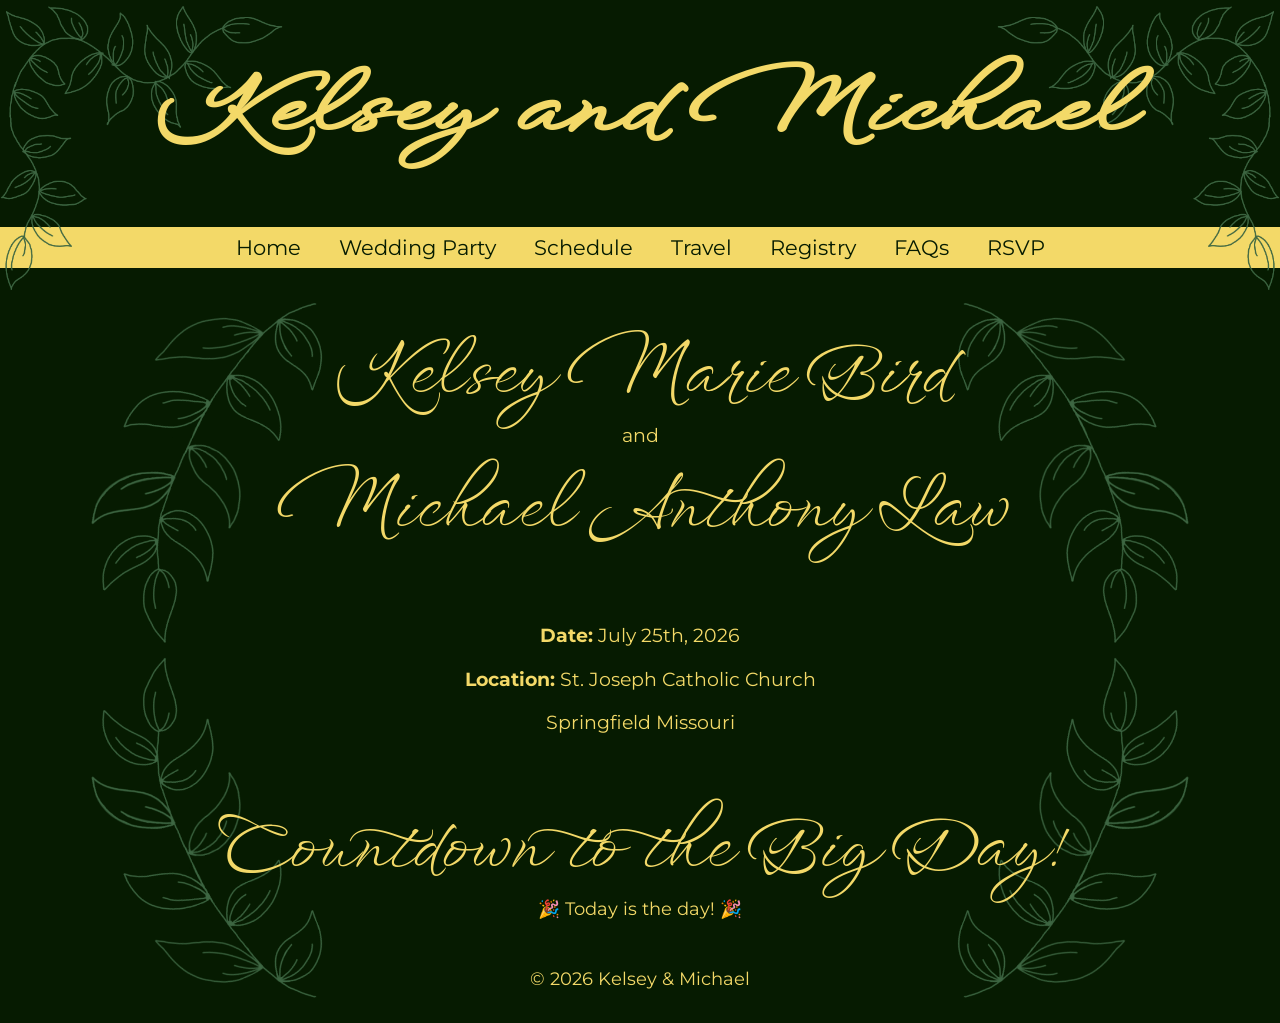
==== index.html @ 316d90f5 "add image to all headers" ====
<!DOCTYPE html>
<html lang="en">
<head>
  <meta charset="UTF-8">
  <title>Kelsey & Michael Wedding</title>
  <!-- google fonts -->
  <!-- Montserrat (sans‑serif for body & headings) -->
  <link href="https://fonts.googleapis.com/css2?family=Montserrat:wght@400;700" rel="stylesheet">

  <!-- Windsong (script for fancy headings) -->
  <link href="https://fonts.googleapis.com/css2?family=WindSong:wght@400;500" rel="stylesheet">

  <link rel="stylesheet" href="css/styles.css">
</head>
<body>

<header class="site-header">
  <img src="images/top-left.png" class="corner top-left" alt="">
  <img src="images/top-right.png" class="corner top-right" alt="">
  <h1>Kelsey and Michael</h1>
</header>

<nav>
  <a href="index.html">Home</a>
  <a href="party.html">Wedding Party</a>
  <a href="schedule.html">Schedule</a>
  <a href="travel.html">Travel</a>
  <a href="registry.html">Registry</a>
  <a href="facts.html">FAQs</a>
  <a href="rsvp.html">RSVP</a>
</nav>

<div class="page-wrapper">
  <main>
    <section class="title">
      <h2>Kelsey Marie Bird</h2>
      <p>and</p>
      <h2>Michael Anthony Law</h2>
    </section>
  
    <section>
      <p><strong>Date:</strong> July 25th, 2026</p>
      <p><strong>Location:</strong> St. Joseph Catholic Church</p>
      <p>Springfield Missouri</p>
    </section>

    <section id= "countdown-section" class="countdown-section">
      <h2>Countdown to the Big Day!</h2>
	<div id="countdown">
	  <span id="days">0</span> days
	  <span id="hours">0</span> hours
	  <span id="minutes">0</span> minutes
	  <span id="seconds">0</span> seconds
        </div>
    </section>

  </main>

  <footer>
    <p>© 2026 Kelsey & Michael</p>
  </footer>

  <img src="images/half-leaf-left.png" class="corner left" alt="">
  <img src="images/half-leaf-right.png" class="corner right" alt="">
</div>

<script src="js/script.js"></script>
</body>
</html>
---- css/styles.css ----
html {
  font-size: 16px;
}

body {
  font-family: 'Montserrat', sans-serif;
  margin: 0;
  background-color: #061B01;
  font-size: 1.1rem;
}

header {
  font-family: 'WindSong', cursive;
  font-size: 2.5rem;
  font-weight: 400;
  background-color: #061B01;
  text-align: center;
  color: #F3D968;
  margin-top: 0.25rem;
  margin-bottom: 0.25rem;
}

nav {
  font-size: 1.3rem;
  background-color: #F3D968;
  padding: 0.5rem;
  text-align: center;
}

nav a {
  color: #061B01;
  margin: 0 1rem;
  text-decoration: none;
}

nav a:hover {
  text-decoration: underline;
}

main {
  padding: 1rem;
  text-align: center;
  color: #F3D968;
}

.title {
  padding: 3rem;
}

.title h2 {
  margin-bottom: 0.01rem;
  margin-top: 0.01rem;
}

.title p {
  margin-top: 0.01rem;
  font-size: 1.2rem;
}

main h2 {
  font-family: 'WindSong', cursive;
  font-weight: 400;
  font-size: 4rem;
  display: inline-block;
  transform: scaleY(1.2);
}

.countdown-section h2 {
  margin-bottom: 0.1rem;
}

main p {
  font-size: 1.2rem;
}

.bridal-party {
  display: grid;
  grid-template-columns: repeat(2, 1fr); /* 2 columns */
  gap: 2rem; /* space between columns and rows */
  justify-items: center; /* centers each member horizontally */
  margin: 2rem 0; /* vertical spacing around the section */
}

.member h2 {
  margin-top: 0.5rem;
  margin-bottom: 0.5rem;
  font-family: 'WindSong', cursive;
  font-size: 3rem;
  color: #F3D968;
}

.member p {
  margin-top: 0.1rem;
  font-family: 'Montserrat', sans-serif;
  font-size: 2rem;
  color: #F3D968;
}

h1 {
  font-family: 'WindSong', cursive;
  display: inline-block;
  transform: scaleX(1.2)
}

.page-wrapper {
  position: relative;
}

.corner {
  position: absolute;
  opacity: 1;
  pointer-events: none;
  /* max-width: 300px; */
  width: 46rem;
  z-index: -1;
}

.corner.left {
  bottom: 0;
  left: 2.1875rem;
}

.corner.right {
  bottom: 0;
  right: 2.1875rem;
}

.corner.left-side {
  bottom: 0;
  left: 0;
  width: 60rem;
}

.corner.right-side {
  bottom: 0;
  right: 0;
  width: 60rem;
}

.site-header {
  position: relative; /* needed for absolute positioning inside */
  text-align: center;
}

.corner.top-right {
  top: 0;             /* position at the top instead of bottom */
  right: 0;          /* center horizontally */
  width: 46rem;       /* bigger than the bottom corners */
  z-index: 0;
}

.corner.top-left {
  top: 0;
  left: 0;
  width: 46rem;
  z-index: 0;
}

.center-image {
  position: relative;
}

.middle-image {
  position: absolute;
  top: 50%;
  left: 50%;
  transform: translate(-45%, -50%);
  height: auto;
  z-index: -1;
  width: 65%;
  height: auto;
}

.registry {
  text-align: center;
  padding: 4rem 2rem;
}

.registry-button {
  display: inline-block;
  margin-top: 2rem;
  padding: 1rem 2.5rem;
  font-family: 'Montserrat', sans-serif;
  font-size: 2rem;
  background-color: #F3D968; /* match your palette */
  color: #061B01;
  text-decoration: none;
  border-radius: 10px;
}

.registry-button:hover {
  opacity: 0.9;
}


footer {
  text-align: center;
  padding: 1rem;
  color: #F3D968;
}
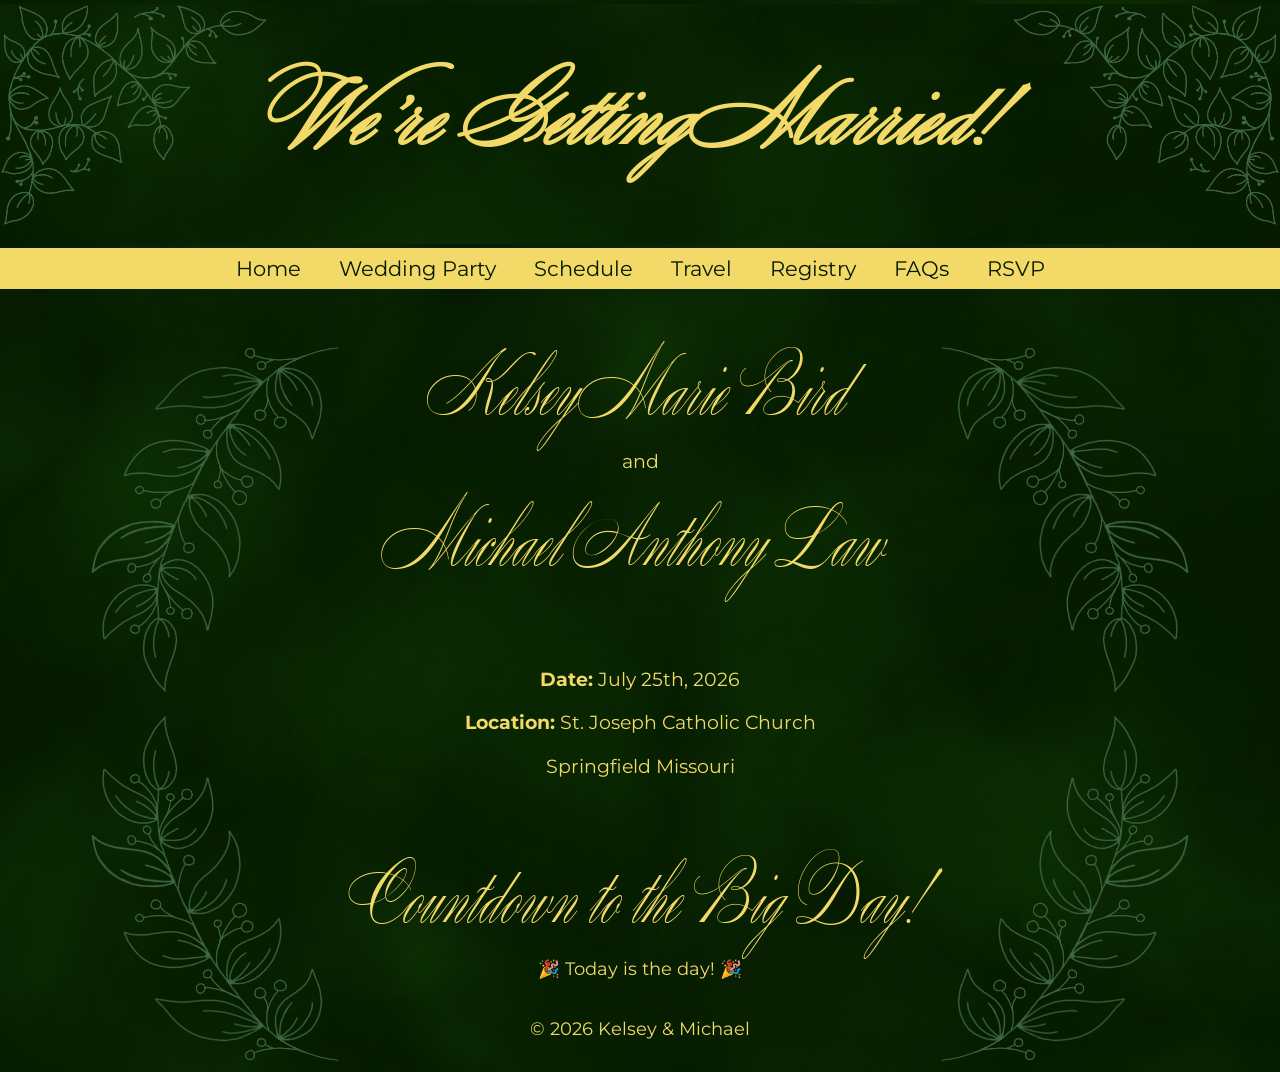
==== commit 4d938eba: "edits" ====
--- a/index.html
+++ b/index.html
@@ -17,7 +17,7 @@
 <header class="site-header">
   <img src="images/top-left.png" class="corner top-left" alt="">
   <img src="images/top-right.png" class="corner top-right" alt="">
-  <h1>Kelsey and Michael</h1>
+  <h1>We're Getting Married!</h1>
 </header>
 
 <nav>
--- a/css/styles.css
+++ b/css/styles.css
@@ -1,3 +1,10 @@
+@font-face {
+  font-family: 'Mozart';
+  src: url('../fonts/mozart.ttf') format('truetype');
+  font-weight: 400;
+  font-style: normal;
+}
+
 html {
   font-size: 16px;
 }
@@ -7,10 +14,15 @@
   margin: 0;
   background-color: #061B01;
   font-size: 1.1rem;
+
+  background-image: url("../images/bg-full.png");
+  background-repeat: no-repeat;
+  background-position: center;
+  background-size: cover; /* fills whole site, distortion allowed */
 }
 
 header {
-  font-family: 'WindSong', cursive;
+  font-family: 'Mozart', cursive;
   font-size: 2.5rem;
   font-weight: 400;
   background-color: #061B01;
@@ -18,6 +30,11 @@
   color: #F3D968;
   margin-top: 0.25rem;
   margin-bottom: 0.25rem;
+
+  background-image: url("../images/bg-full.png");
+  background-repeat: no-repeat;
+  background-position: center;
+  background-size: cover; /* fills whole site, distortion allowed */
 }
 
 nav {
@@ -38,7 +55,7 @@
 }
 
 main {
-  padding: 1rem;
+  padding: 0.3rem;
   text-align: center;
   color: #F3D968;
 }
@@ -58,7 +75,7 @@
 }
 
 main h2 {
-  font-family: 'WindSong', cursive;
+  font-family: 'Mozart', cursive;
   font-weight: 400;
   font-size: 4rem;
   display: inline-block;
@@ -81,10 +98,17 @@
   margin: 2rem 0; /* vertical spacing around the section */
 }
 
+.member h1 {
+  margin-top: 0.5rem;
+  margin-bottom: 1rem;
+  font-family: 'Mozart', cursive;
+  font-size: 3.7rem;
+  color: #F3D968;
+}
 .member h2 {
   margin-top: 0.5rem;
   margin-bottom: 0.5rem;
-  font-family: 'WindSong', cursive;
+  font-family: 'Mozart', cursive;
   font-size: 3rem;
   color: #F3D968;
 }
@@ -97,13 +121,45 @@
 }
 
 h1 {
-  font-family: 'WindSong', cursive;
+  font-family: 'Mozart', cursive;
   display: inline-block;
   transform: scaleX(1.2)
 }
 
 .page-wrapper {
   position: relative;
+}
+
+.honor h2 {
+  margin-top: 2rem;
+  font-family: 'Mozart', cursive;
+  font-size: 3rem;
+  color: #F3D968;
+}
+
+.honor p {
+  margin-top: 0.1rem;
+  font-family: 'Montserrat', sans-serif;
+  font-size: 2rem;
+  color: #F3D968;
+}
+
+.travel {
+  position: relative;
+}
+
+.travel p {
+  font-family: 'Montserrat', sans-serif;
+  font-size: 1.3rem;
+  margin-bottom: 2rem;
+}
+
+.travel h2 {
+  font-family: 'Mozart', cursive;
+  font-size: 3.5rem;
+  margin-top: 2rem;
+  margin-bottom: 1rem;
+  display: block;
 }
 
 .corner {
@@ -128,13 +184,13 @@
 .corner.left-side {
   bottom: 0;
   left: 0;
-  width: 60rem;
+  width: 50rem;
 }
 
 .corner.right-side {
   bottom: 0;
   right: 0;
-  width: 60rem;
+  width: 50rem;
 }
 
 .site-header {
@@ -145,14 +201,14 @@
 .corner.top-right {
   top: 0;             /* position at the top instead of bottom */
   right: 0;          /* center horizontally */
-  width: 46rem;       /* bigger than the bottom corners */
+  width: 43rem;       /* bigger than the bottom corners */
   z-index: 0;
 }
 
 .corner.top-left {
   top: 0;
   left: 0;
-  width: 46rem;
+  width: 43rem;
   z-index: 0;
 }
 
@@ -164,11 +220,69 @@
   position: absolute;
   top: 50%;
   left: 50%;
-  transform: translate(-45%, -50%);
+  transform: translate(-45%, -55%);
   height: auto;
   z-index: -1;
   width: 65%;
+}
+
+.reg-top,
+.reg-bottom {
+  display: block;
+  margin-left: auto;
+  margin-right: auto;
+  width: 60rem;     /* adjust size here */
   height: auto;
+}
+
+.corner.side-right {
+  top: 0;
+  right: 0;
+  width: 20rem;
+  z-index: -1;
+}
+
+.corner.side-left {
+  top: 0;
+  left: 0;
+  width: 20rem;
+  z-index: -1;
+}
+
+.corner.trav-left {
+  top: 0;
+  bottom: 0;
+  left: 0;
+  height: 100%;
+  width: auto;
+  z-index: -1;
+}
+
+.corner.trav-right {
+  top: 0;
+  bottom: 0;
+  right: 0;
+  height: 100%;
+  width: auto;
+  z-index: -1;
+}
+
+.corner.faq-left {
+  top: 0;
+  bottom: 0;
+  left: 0;
+  height: 100%;
+  width: auto;
+  z-index: -1;
+}
+
+.corner.faq-right {
+  top: 0;
+  bottom: 0;
+  right: 0;
+  height: 100%;
+  width: auto;
+  z-index: -1;
 }
 
 .registry {
@@ -192,6 +306,42 @@
   opacity: 0.9;
 }
 
+.rsvp {
+  text-align: center;
+  padding: 4rem 2rem;
+}
+
+.rsvp-button {
+  display: inline-block;
+  margin-top: 2rem;
+  padding: 1rem 2.5rem;
+  font-family: 'Montserrat', sans-serif;
+  font-size: 2rem;
+  background-color: #F3D968; /* match your palette */
+  color: #061B01;
+  text-decoration: none;
+  border-radius: 10px;
+}
+
+.rsvp-button:hover {
+  opacity: 0.9;
+}
+
+.map-button {
+  display: inline-block;
+  margin-top: 1rem;
+  padding: 1rem 2rem;
+  font-family: 'Montserrat', sans-serif;
+  font-size: 1rem;
+  background-color: #F3D968;
+  color: #061B01;
+  text-decoration: none;
+  border-radius: 10px;
+}
+
+.map-button:hover {
+  opacity: 0.9;
+}
 
 footer {
   text-align: center;
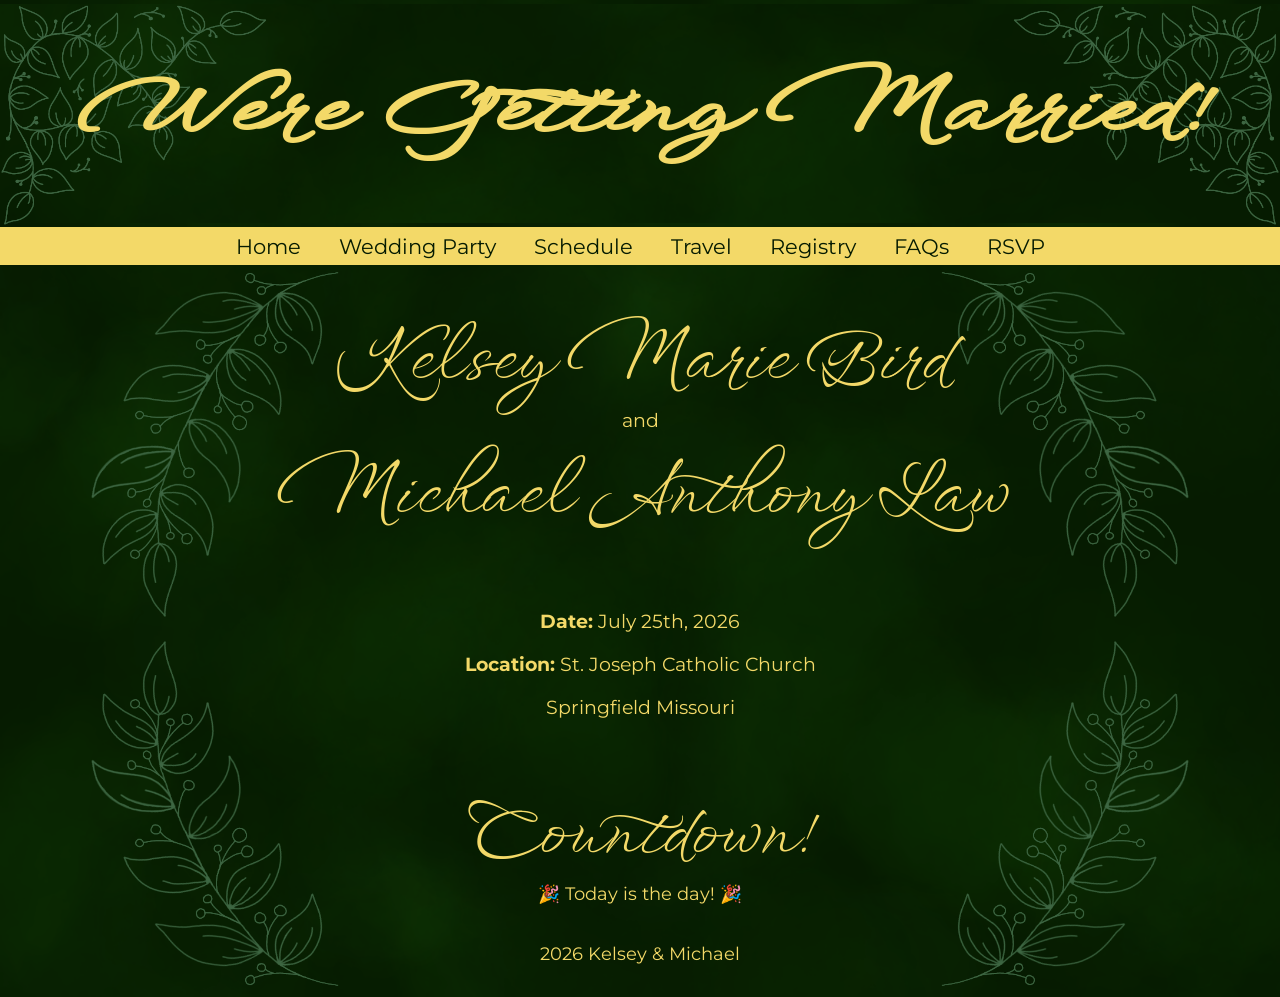
==== commit d6f00113: "fix header" ====
--- a/index.html
+++ b/index.html
@@ -45,7 +45,7 @@
     </section>
 
     <section id= "countdown-section" class="countdown-section">
-      <h2>Countdown to the Big Day!</h2>
+      <h2>Countdown!</h2>
 	<div id="countdown">
 	  <span id="days">0</span> days
 	  <span id="hours">0</span> hours
@@ -57,7 +57,7 @@
   </main>
 
   <footer>
-    <p>© 2026 Kelsey & Michael</p>
+    <p>2026 Kelsey & Michael</p>
   </footer>
 
   <img src="images/half-leaf-left.png" class="corner left" alt="">
--- a/css/styles.css
+++ b/css/styles.css
@@ -22,7 +22,7 @@
 }
 
 header {
-  font-family: 'Mozart', cursive;
+  font-family: 'WindSong', cursive;
   font-size: 2.5rem;
   font-weight: 400;
   background-color: #061B01;
@@ -30,6 +30,7 @@
   color: #F3D968;
   margin-top: 0.25rem;
   margin-bottom: 0.25rem;
+  /* letter-spacing: 1.25em; */
 
   background-image: url("../images/bg-full.png");
   background-repeat: no-repeat;
@@ -40,7 +41,7 @@
 nav {
   font-size: 1.3rem;
   background-color: #F3D968;
-  padding: 0.5rem;
+  padding: 0.4rem;
   text-align: center;
 }
 
@@ -75,7 +76,7 @@
 }
 
 main h2 {
-  font-family: 'Mozart', cursive;
+  font-family: 'WindSong', cursive;
   font-weight: 400;
   font-size: 4rem;
   display: inline-block;
@@ -101,14 +102,14 @@
 .member h1 {
   margin-top: 0.5rem;
   margin-bottom: 1rem;
-  font-family: 'Mozart', cursive;
+  font-family: 'WindSong', cursive;
   font-size: 3.7rem;
   color: #F3D968;
 }
 .member h2 {
   margin-top: 0.5rem;
   margin-bottom: 0.5rem;
-  font-family: 'Mozart', cursive;
+  font-family: 'WindSong', cursive;
   font-size: 3rem;
   color: #F3D968;
 }
@@ -121,7 +122,7 @@
 }
 
 h1 {
-  font-family: 'Mozart', cursive;
+  font-family: 'WindSong', cursive;
   display: inline-block;
   transform: scaleX(1.2)
 }
@@ -132,7 +133,7 @@
 
 .honor h2 {
   margin-top: 2rem;
-  font-family: 'Mozart', cursive;
+  font-family: 'WindSong', cursive;
   font-size: 3rem;
   color: #F3D968;
 }
@@ -155,7 +156,7 @@
 }
 
 .travel h2 {
-  font-family: 'Mozart', cursive;
+  font-family: 'WindSong', cursive;
   font-size: 3.5rem;
   margin-top: 2rem;
   margin-bottom: 1rem;
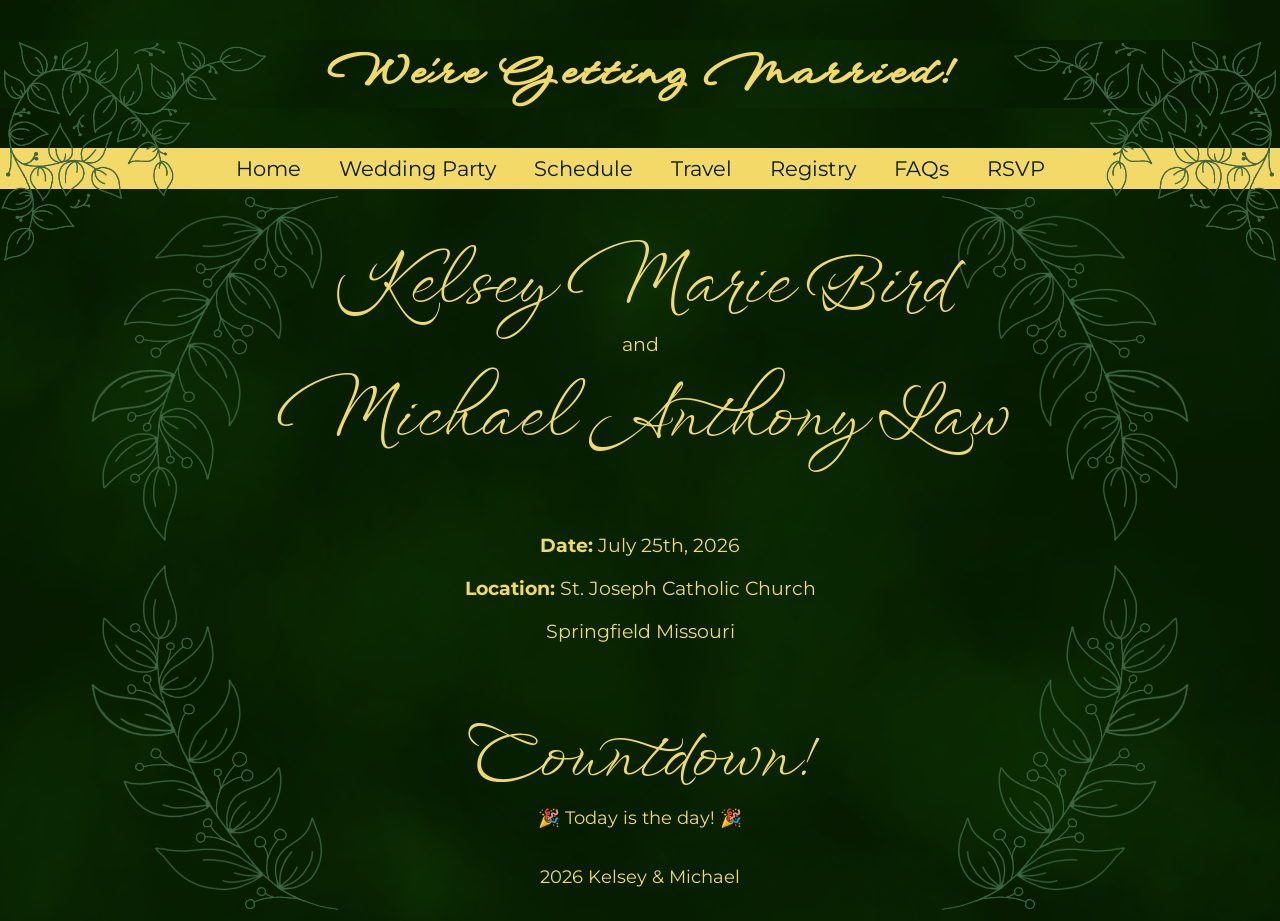
==== commit 97fc9c9a: "header change" ====
--- a/index.html
+++ b/index.html
@@ -17,7 +17,7 @@
 <header class="site-header">
   <img src="images/top-left.png" class="corner top-left" alt="">
   <img src="images/top-right.png" class="corner top-right" alt="">
-  <h1>We're Getting Married!</h1>
+  <h2>We're Getting Married!</h2>
 </header>
 
 <nav>
--- a/css/styles.css
+++ b/css/styles.css
@@ -23,14 +23,14 @@
 
 header {
   font-family: 'WindSong', cursive;
-  font-size: 2.5rem;
+  font-size: 2rem;
   font-weight: 400;
   background-color: #061B01;
   text-align: center;
   color: #F3D968;
   margin-top: 0.25rem;
   margin-bottom: 0.25rem;
-  /* letter-spacing: 1.25em; */
+  letter-spacing: 0.075em;
 
   background-image: url("../images/bg-full.png");
   background-repeat: no-repeat;
@@ -41,7 +41,7 @@
 nav {
   font-size: 1.3rem;
   background-color: #F3D968;
-  padding: 0.4rem;
+  padding: 0.5rem;
   text-align: center;
 }
 
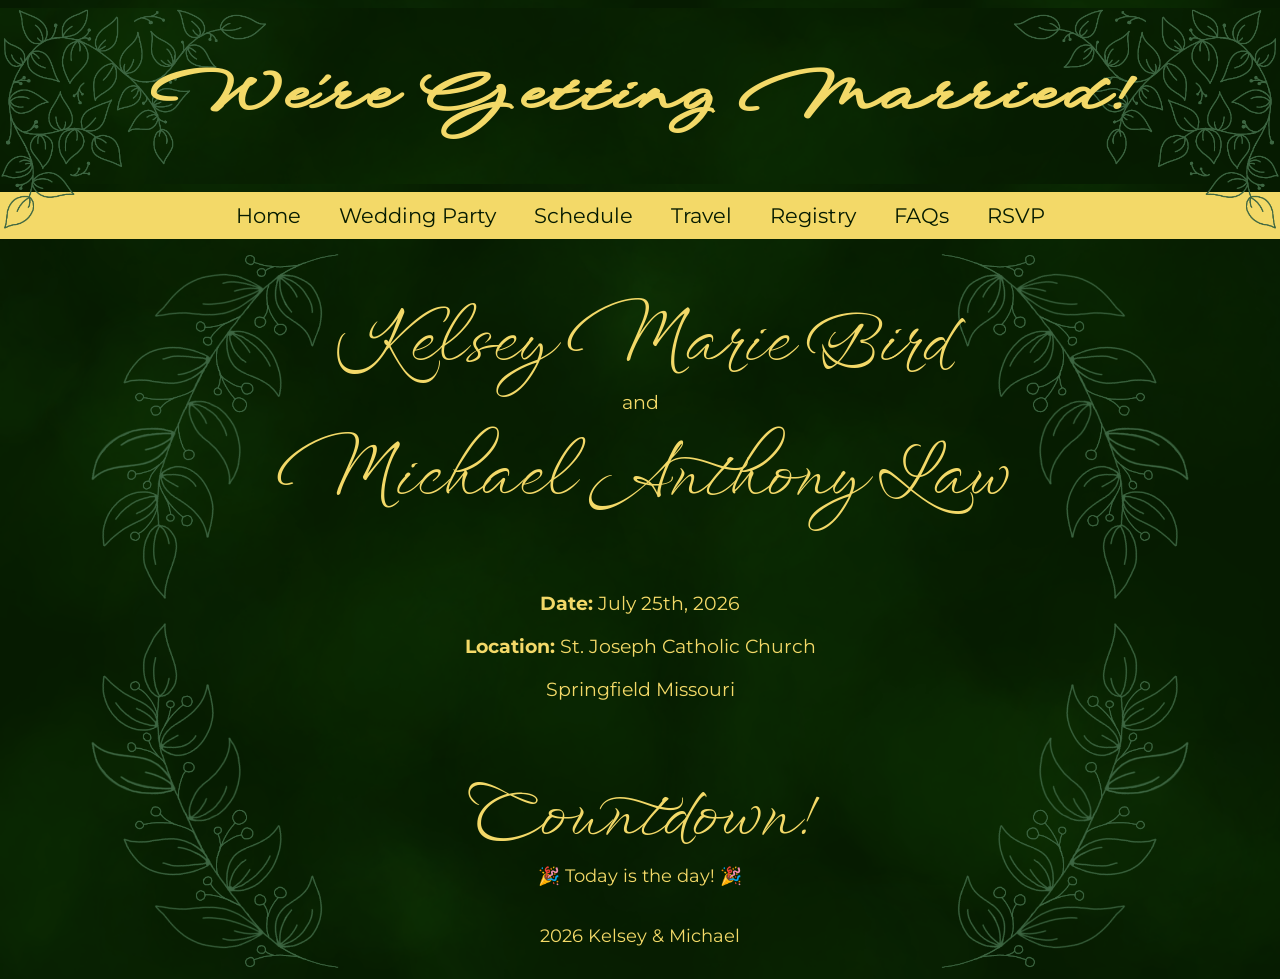
==== commit 65757f6e: "work?" ====
--- a/index.html
+++ b/index.html
@@ -17,7 +17,7 @@
 <header class="site-header">
   <img src="images/top-left.png" class="corner top-left" alt="">
   <img src="images/top-right.png" class="corner top-right" alt="">
-  <h2>We're Getting Married!</h2>
+  <h1>We're Getting Married!</h1>
 </header>
 
 <nav>
--- a/css/styles.css
+++ b/css/styles.css
@@ -28,8 +28,8 @@
   background-color: #061B01;
   text-align: center;
   color: #F3D968;
-  margin-top: 0.25rem;
-  margin-bottom: 0.25rem;
+  margin-top: 0.5rem;
+  margin-bottom: 0.5rem;
   letter-spacing: 0.075em;
 
   background-image: url("../images/bg-full.png");
@@ -41,8 +41,10 @@
 nav {
   font-size: 1.3rem;
   background-color: #F3D968;
-  padding: 0.5rem;
-  text-align: center;
+  padding: 0.7rem;
+  text-align: center;
+  margin-bottom: 0.5rem;
+  margin-top: 0.5rem;
 }
 
 nav a {
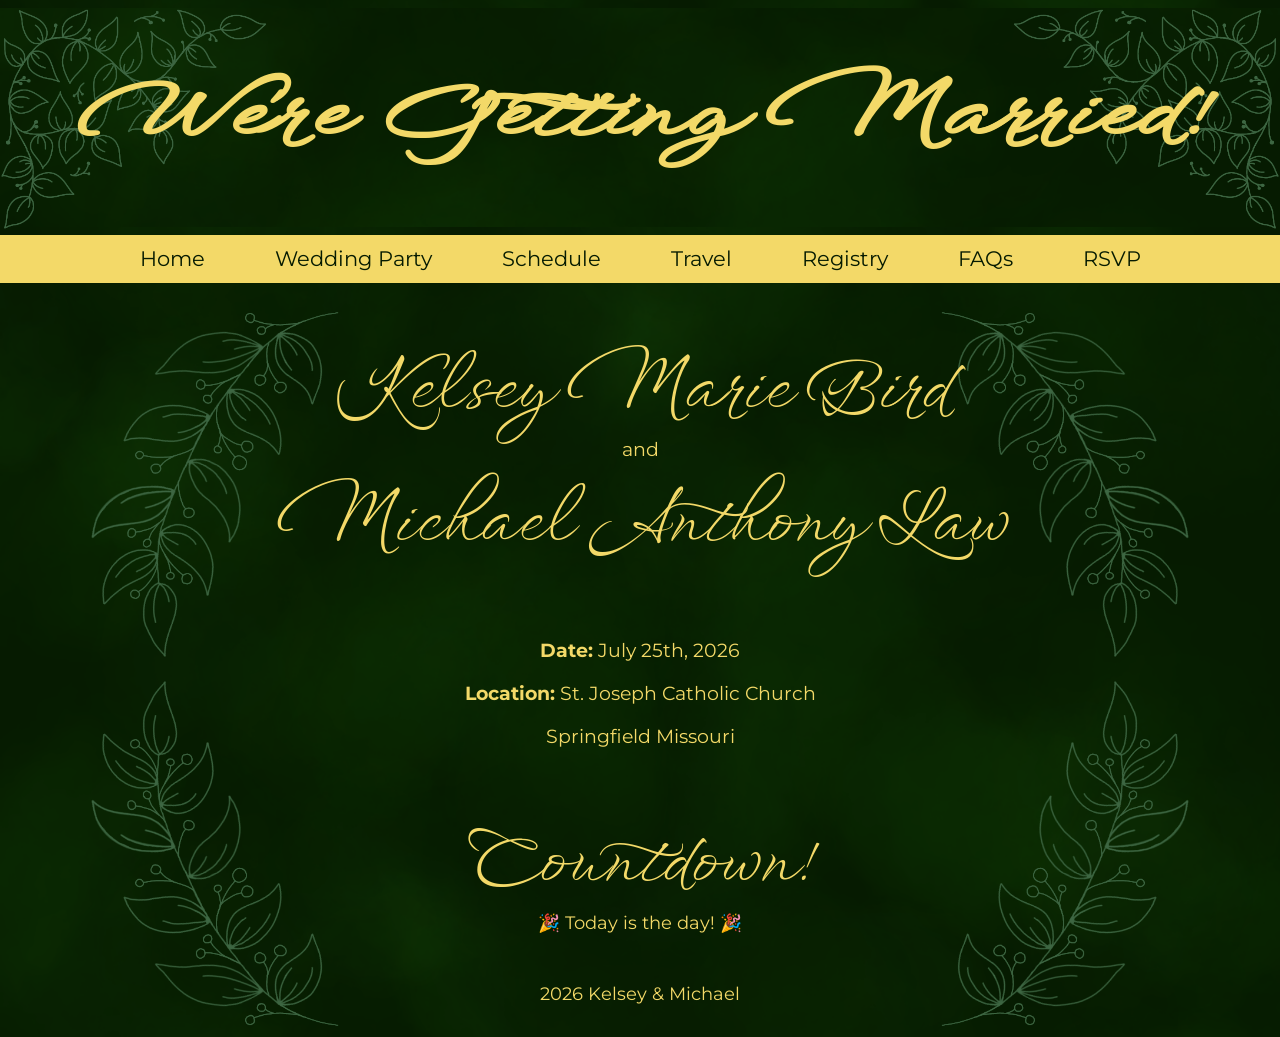
==== commit 397c93b4: "d" ====
--- a/index.html
+++ b/index.html
@@ -60,8 +60,11 @@
     <p>2026 Kelsey & Michael</p>
   </footer>
 
-  <img src="images/half-leaf-left.png" class="corner left" alt="">
-  <img src="images/half-leaf-right.png" class="corner right" alt="">
+  <img src="images/half-leaf-left.png" class="desktop corner left" alt="">
+  <img src="images/half-leaf-right.png" class="desktop corner right" alt="">
+
+  <img src="images/small-right.png" class="mobile corner small-right" alt="">
+  <img src="images/small-left.png" class="mobile corner small-left" alt="">
 </div>
 
 <script src="js/script.js"></script>
--- a/css/styles.css
+++ b/css/styles.css
@@ -5,6 +5,11 @@
   font-style: normal;
 }
 
+.mobile {
+  display: none;
+}
+
+
 html {
   font-size: 16px;
 }
@@ -23,14 +28,14 @@
 
 header {
   font-family: 'WindSong', cursive;
-  font-size: 2rem;
+  font-size: 2.5rem;
   font-weight: 400;
   background-color: #061B01;
   text-align: center;
   color: #F3D968;
   margin-top: 0.5rem;
   margin-bottom: 0.5rem;
-  letter-spacing: 0.075em;
+  letter-spacing: 0.0em;
 
   background-image: url("../images/bg-full.png");
   background-repeat: no-repeat;
@@ -41,16 +46,22 @@
 nav {
   font-size: 1.3rem;
   background-color: #F3D968;
-  padding: 0.7rem;
-  text-align: center;
-  margin-bottom: 0.5rem;
-  margin-top: 0.5rem;
+  padding: 0.7rem 0.7rem;
+  text-align: center;
+  gap: 1.3rem;
+  text-align: center;
 }
 
 nav a {
   color: #061B01;
-  margin: 0 1rem;
+  margin: 0 2rem;
   text-decoration: none;
+}
+
+h1 {
+  font-family: 'WindSong', cursive;
+  display: inline-block;
+  transform: scaleX(1.2)
 }
 
 nav a:hover {
@@ -58,7 +69,7 @@
 }
 
 main {
-  padding: 0.3rem;
+  padding: 1rem;
   text-align: center;
   color: #F3D968;
 }
@@ -123,12 +134,6 @@
   color: #F3D968;
 }
 
-h1 {
-  font-family: 'WindSong', cursive;
-  display: inline-block;
-  transform: scaleX(1.2)
-}
-
 .page-wrapper {
   position: relative;
 }
@@ -174,24 +179,24 @@
   z-index: -1;
 }
 
-.corner.left {
+.corner.left { /* home page decor*/
   bottom: 0;
   left: 2.1875rem;
 }
 
-.corner.right {
+.corner.right { /* home page decor */
   bottom: 0;
   right: 2.1875rem;
 }
 
-.corner.left-side {
-  bottom: 0;
+.corner.left-side {  /*header corner*/
+  top: 0;
   left: 0;
   width: 50rem;
 }
 
-.corner.right-side {
-  bottom: 0;
+.corner.right-side { /*header corner*/
+  top: 0;
   right: 0;
   width: 50rem;
 }
@@ -219,7 +224,7 @@
   position: relative;
 }
 
-.middle-image {
+.middle-image {    /* party image */
   position: absolute;
   top: 50%;
   left: 50%;
@@ -238,14 +243,14 @@
   height: auto;
 }
 
-.corner.side-right {
+.corner.side-right {  /* rsvp */
   top: 0;
   right: 0;
   width: 20rem;
   z-index: -1;
 }
 
-.corner.side-left {
+.corner.side-left {  /* rsvp */
   top: 0;
   left: 0;
   width: 20rem;
@@ -346,6 +351,41 @@
   opacity: 0.9;
 }
 
+@media (max-width: 900px) {
+
+  .desktop {
+    display: none;
+  }
+
+  .mobile {
+    display: block;
+  }
+
+  .small-left {
+    left: 0;
+    top: 0;
+    z-index: -1;
+  }
+
+  .small-right {
+    right: 0;
+    top: 0;
+    z-index: -1;
+  }
+
+  nav {
+    flex-direction: column;
+    gap: 0.8rem;
+    padding: 1rem 0;
+  }
+
+  nav a {
+    display: block;
+    padding: 0.3rem 0;
+  }
+
+}
+
 footer {
   text-align: center;
   padding: 1rem;
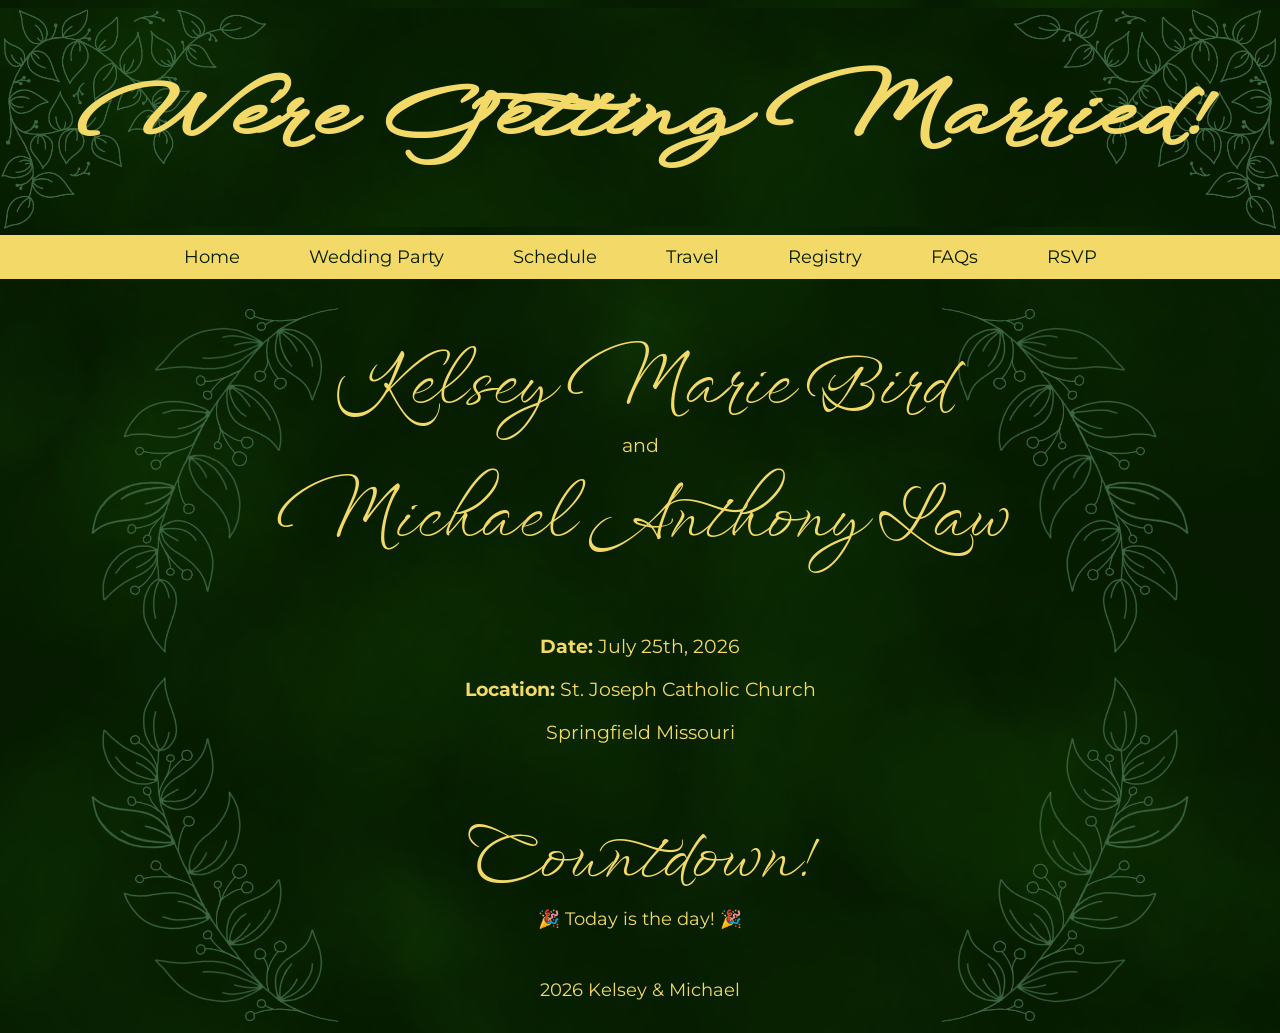
==== commit dcf25aef: "k" ====
--- a/index.html
+++ b/index.html
@@ -1,6 +1,7 @@
 <!DOCTYPE html>
 <html lang="en">
 <head>
+  <meta name="viewport" content="width=device-width, initial-scale=1.0">
   <meta charset="UTF-8">
   <title>Kelsey & Michael Wedding</title>
   <!-- google fonts -->
@@ -31,6 +32,10 @@
 </nav>
 
 <div class="page-wrapper">
+  
+  <div class="side-vine left"></div>
+  <div class="side-vine right"></div>
+
   <main>
     <section class="title">
       <h2>Kelsey Marie Bird</h2>
--- a/css/styles.css
+++ b/css/styles.css
@@ -18,7 +18,7 @@
   font-family: 'Montserrat', sans-serif;
   margin: 0;
   background-color: #061B01;
-  font-size: 1.1rem;
+  font-size: clamp(1rem, 1.6vw, 1.1rem);
 
   background-image: url("../images/bg-full.png");
   background-repeat: no-repeat;
@@ -28,7 +28,7 @@
 
 header {
   font-family: 'WindSong', cursive;
-  font-size: 2.5rem;
+  font-size: clamp(1.8rem, 4vw, 2.5rem);
   font-weight: 400;
   background-color: #061B01;
   text-align: center;
@@ -44,7 +44,7 @@
 }
 
 nav {
-  font-size: 1.3rem;
+  font-size: clamp(1rem, 2vw, 1,3rem);
   background-color: #F3D968;
   padding: 0.7rem 0.7rem;
   text-align: center;
@@ -85,13 +85,13 @@
 
 .title p {
   margin-top: 0.01rem;
-  font-size: 1.2rem;
+  font-size: clamp(1rem, 1.8vw, 1.2rem);
 }
 
 main h2 {
   font-family: 'WindSong', cursive;
   font-weight: 400;
-  font-size: 4rem;
+  font-size: clamp(2.5rem, 5vw, 4rem);
   display: inline-block;
   transform: scaleY(1.2);
 }
@@ -101,7 +101,7 @@
 }
 
 main p {
-  font-size: 1.2rem;
+  font-size: clamp(1rem, 1.8vw, 1.2rem);
 }
 
 .bridal-party {
@@ -116,21 +116,21 @@
   margin-top: 0.5rem;
   margin-bottom: 1rem;
   font-family: 'WindSong', cursive;
-  font-size: 3.7rem;
+  font-size: clamp(2.5rem, 6vw, 3.7rem);
   color: #F3D968;
 }
 .member h2 {
   margin-top: 0.5rem;
   margin-bottom: 0.5rem;
   font-family: 'WindSong', cursive;
-  font-size: 3rem;
+  font-size: clamp(2rem, 4.5vw, 3rem);
   color: #F3D968;
 }
 
 .member p {
   margin-top: 0.1rem;
   font-family: 'Montserrat', sans-serif;
-  font-size: 2rem;
+  font-size: clamp(1.3rem, 3vw, 2rem);
   color: #F3D968;
 }
 
@@ -141,14 +141,14 @@
 .honor h2 {
   margin-top: 2rem;
   font-family: 'WindSong', cursive;
-  font-size: 3rem;
+  font-size: clamp(2rem, 4vw, 3rem);
   color: #F3D968;
 }
 
 .honor p {
   margin-top: 0.1rem;
   font-family: 'Montserrat', sans-serif;
-  font-size: 2rem;
+  font-size: clamp(1.3rem, 3vw, 2rem);
   color: #F3D968;
 }
 
@@ -158,13 +158,13 @@
 
 .travel p {
   font-family: 'Montserrat', sans-serif;
-  font-size: 1.3rem;
+  font-size: clamp(1rem, 1.9vw, 1.3rem);
   margin-bottom: 2rem;
 }
 
 .travel h2 {
   font-family: 'WindSong', cursive;
-  font-size: 3.5rem;
+  font-size: clamp(2.2rem, 4.5vw, 3.5rem);
   margin-top: 2rem;
   margin-bottom: 1rem;
   display: block;
@@ -351,26 +351,18 @@
   opacity: 0.9;
 }
 
-@media (max-width: 900px) {
+@media (max-width: 1024px) {
 
   .desktop {
     display: none;
   }
-
-  .mobile {
-    display: block;
-  }
-
-  .small-left {
-    left: 0;
-    top: 0;
-    z-index: -1;
-  }
-
-  .small-right {
-    right: 0;
-    top: 0;
-    z-index: -1;
+  
+  .corner {
+    display: none;
+  }
+
+  .side-vine {
+    display: none;
   }
 
   nav {
